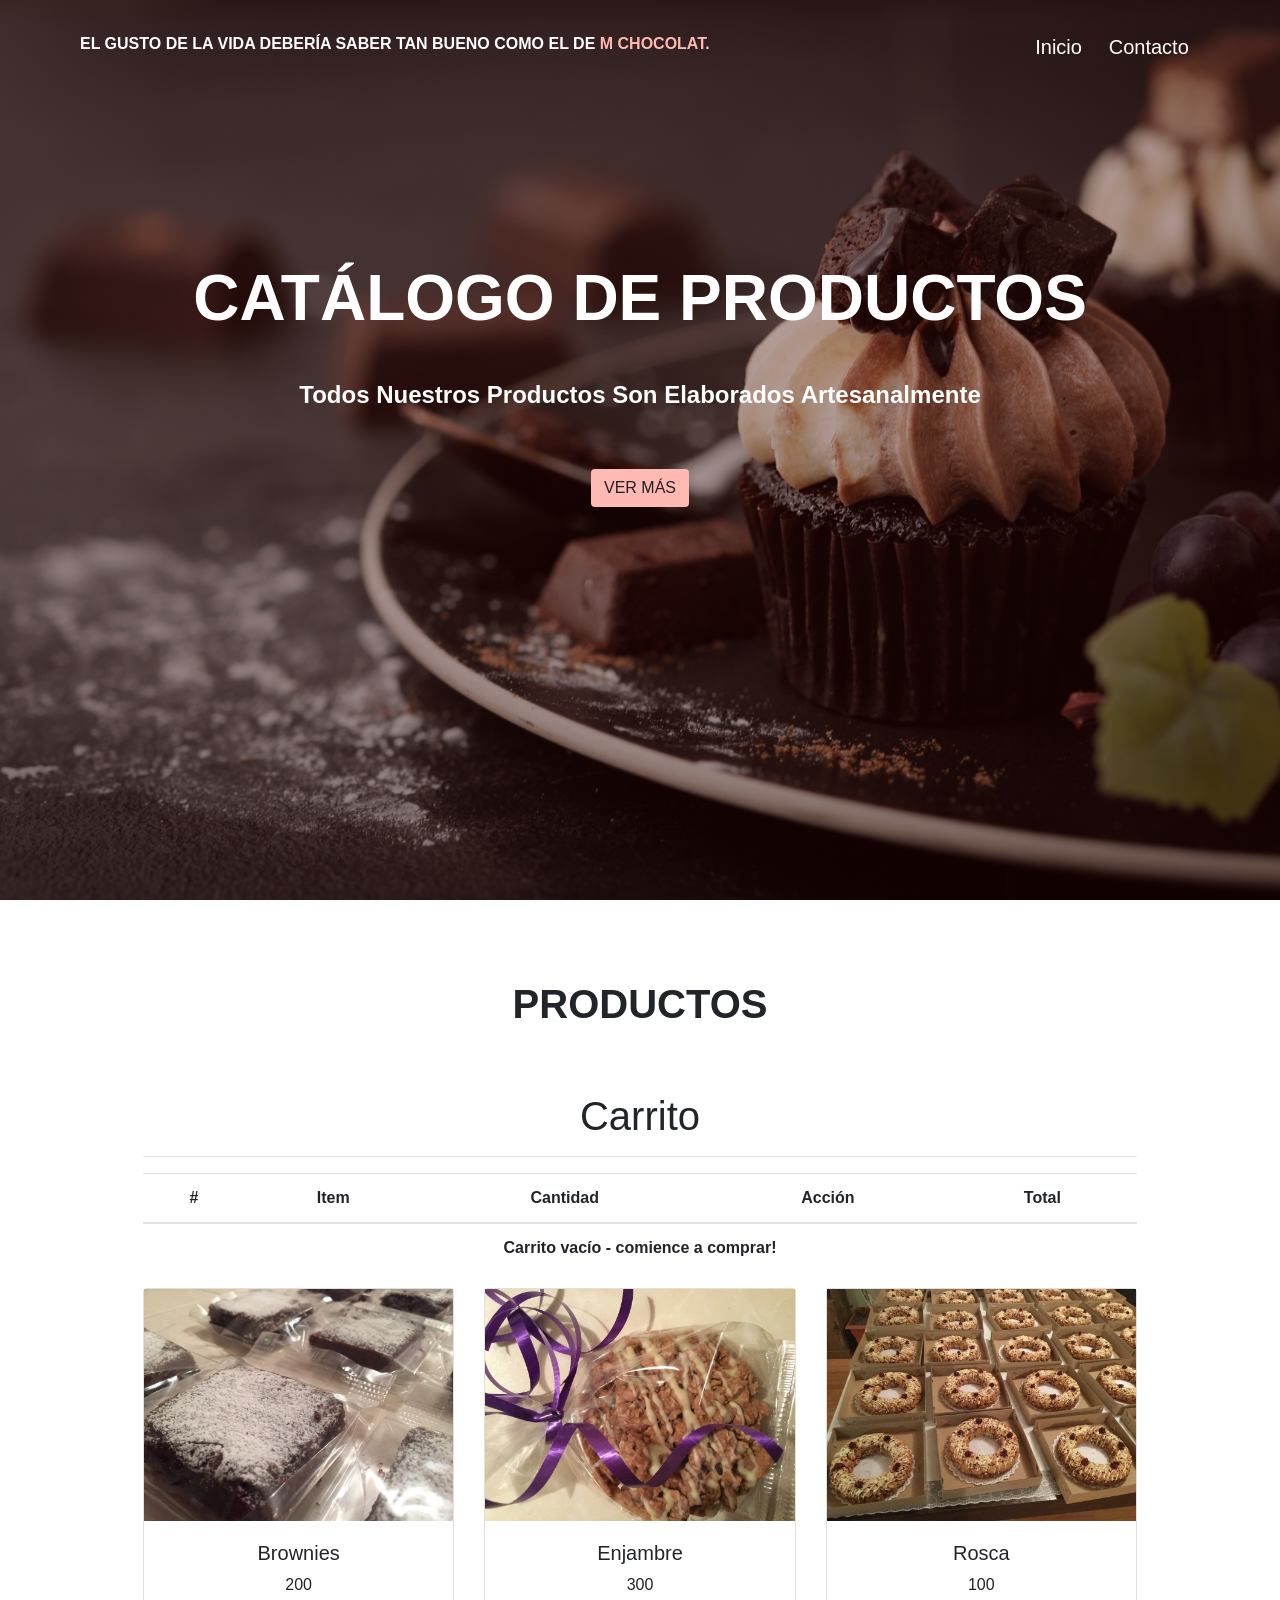
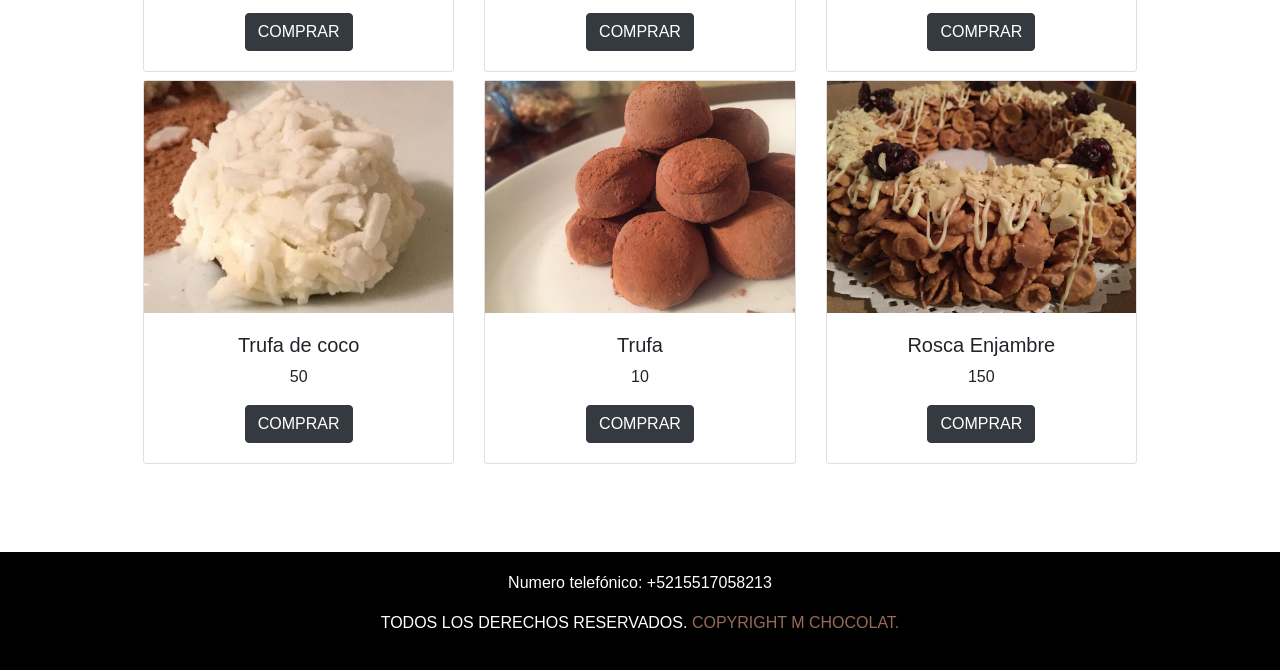
==== productos.html @ 5bb734d4 "Version 1.0" ====
<!DOCTYPE html>
<html lang="en">

<head>
    <meta charset="UTF-8">
    <meta http-equiv="X-UA-Compatible" content="IE=edge">
    <meta name="viewport" content="width=device-width, initial-scale=1.0">
    <title>Catalogo de Productos</title>
    <link rel="stylesheet" href="style.css">
    <link rel="stylesheet" href="https://maxcdn.bootstrapcdn.com/bootstrap/4.0.0/css/bootstrap.min.css" integrity="sha384-Gn5384xqQ1aoWXA+058RXPxPg6fy4IWvTNh0E263XmFcJlSAwiGgFAW/dAiS6JXm" crossorigin="anonymous">
</head>

<body>
    <div id="primera-seccion-productos">
        <div id="barra-navegacion">
            <p id="logo">El gusto de la vida debería saber tan bueno como el de <span style="color: #FFB9B3;">M
                    Chocolat.</span></p>
            <nav>
                <a href="index.html">Inicio</a>
                <a href="contacto.html">Contacto</a>
            </nav>
    </div>      
    
        <div id="primera-seccion-contenido">
            <br>
            <h1>Catálogo de productos</h1>
            <p>Todos nuestros productos son elaborados artesanalmente</p>
            <br><br>
            <a href="#tercera-seccion" class="btn">Ver más</a>
        </div>
    </div>

    <div id="tercera-seccion">
        <div id="titulo">
            <h2>Productos</h2>
            <br>
        </div>
        <div id="container-tercera-seccion">
            <div class="container">
                <h1>Carrito</h1>
                <hr>
        
                <table class="table">
                    <thead>
                      <tr>
                        <th scope="col">#</th>
                        <th scope="col">Item</th>
                        <th scope="col">Cantidad</th>
                        <th scope="col">Acción</th>
                        <th scope="col">Total</th>
                      </tr>
                    </thead>
                    <tbody id="items"></tbody>
                    <tfoot>
                      <tr id="footer">
                        <th scope="row" colspan="5">Carrito vacío - comience a comprar!</th>
                      </tr>
                    </tfoot>
                  </table>
        
                <div class="row" id="cards"></div>
    
                <template id="template-footer">
                    <th scope="row" colspan="2">Total productos</th>
                    <td>10</td>
                    <td>
                        <button class="btn btn-danger btn-sm" id="vaciar-carrito">
                            vaciar todo
                        </button>
                    </td>
                    <td class="font-weight-bold">$ <span>5000</span></td>
                </template>
                
                <template id="template-carrito">
                  <tr>
                    <th scope="row">id</th>
                    <td>Café</td>
                    <td>1</td>
                    <td>
                        <button class="btn btn-info btn-sm">
                            +
                        </button>
                        <button class="btn btn-danger btn-sm">
                            -
                        </button>
                    </td>
                    <td>$ <span>500</span></td>
                  </tr>
                </template>
            
                <template id="template-card">
                    <div class="col-12 mb-2 col-md-4">
                      <div class="card">
                          <img src="" alt="" class="img-card">
                        <div class="card-body">
                          <h5>Titulo</h5>
                          <p>precio</p>
                          <button class="btn btn-dark">Comprar</button>
                        </div>
                      </div>
                    </div>
                </template>
            </div>
        </div>
        
    </div>
            
    <footer>
        <p>Numero telefónico: +5215517058213</p>
        <p>TODOS LOS DERECHOS RESERVADOS. <span style="color: #966B5A;">COPYRIGHT M CHOCOLAT.</span></p>
    </footer>

    <script src="app.js"></script>
</body>

</html>
---- style.css ----
html{
    scroll-behavior: smooth;
}

body{
    box-sizing: border-box;
    margin: 0;
    padding: 0;
    height: 100vh !important;
    font-family: 'Noto Sans', sans-serif;
    color: #222222;
}

/* comienza clases reutilizables */

.btn{
    text-decoration: none;
    color: #222222;
    font-size: 0.8rem;
    font-family: 'Montserrat', sans-serif;
    text-transform: uppercase;
    font-weight: 700;
    background-color: #FFB9B3;
    padding: 1rem 2rem;
    border-radius: 20px;
    display: inline-block;

    /* Aplica para Flexbox */
    align-self: center;
}

.btn:hover{
    background-color: #ACECD5;
    transition: background-color .7s;
}

.frase {
    text-align: center;
}

/* terminan clases reutilizables */

/* comienza primera sección */

#primera-seccion {
    background: linear-gradient(rgba(68, 13, 13, 0.35), rgba(38,2,2,0.446)),url('./assets/fondos/primera_seccion/fondo-primera.jpg') no-repeat center/cover;
    background-attachment: fixed;
    height: 100vh;
    color: white;
}

#barra-navegacion {
    display: flex;
    flex-direction: row;
    justify-content: space-between;
    margin: auto 5rem;
    padding-top: 2rem;
    padding-bottom: 2rem;
}

#logo {
    margin: 0 0 20px 0;
    text-transform: uppercase;
    font-weight: 700;
    font-stretch: wider;
}

nav > a {
    text-decoration: none;
    color: white;
    padding-left: 0.7rem;
    padding-right: 0.7rem;
    font-size: 20px;
}

nav > a:hover {
    color: #ACECD5;
    transition: background-color .7s;
}

#primera-seccion-contenido {
    margin-top: 8rem;
    display: flex;
    flex-direction: column;
    text-align: center;
}

#primera-seccion-contenido > p {
    text-transform: capitalize;
    font-family: 'Montserrat', sans-serif;
    font-size: 1.5rem;
    margin-bottom: 0.5rem;
    font-weight: bold;
}

#primera-seccion-contenido > hr {
    width: 4.5rem;
    border-color: #ACECD5;
}

#primera-seccion-contenido > h1 {
    font-family: 'Montserrat', sans-serif;
    text-transform: uppercase;
    font-size: 4rem;
    font-weight: 700;
    margin-bottom: 2.5rem;
}

/* termina primera sección */

/* comienza segunda sección */

#segunda-seccion{
    background-color: #f4f5f9;
    min-height: 10rem;
    display: flex;
    flex-direction: column;
    justify-content: center;
    padding: 3rem;
    color: black;
    font-weight: bold;
    font-size: 22px;
}

/* termine segunda sección */

/* comienza tercera sección */

    #tercera-seccion{
        margin: auto;
        display: flex;
        flex-direction: column;
        width: 80%;
        padding-top: 5rem;
        padding-bottom: 5rem;
    }

    #titulo {
        margin-bottom: 2rem;
    }

    #titulo > h2 {
        text-transform: uppercase;
        text-align: center;
        font-family: 'Montserrat', sans-serif;
        font-size: 2.5rem;
        font-weight: 700;
    }

    #titulo > hr {
        width: 4.5rem;
        border-color: #ACECD5;
    }

    #container-tercera-seccion{
        text-align: center;
        display: flex;
        flex-direction: row;
    }

    .img-tercera {
        padding-right: 1rem;
        padding-left: 1rem;
    }

    .img-tercera > h6 {
        text-align: center;
        font-family: 'Montserrat', sans-serif;
        font-size: 1.3rem;
        font-weight: 700;
        margin-bottom: 1rem;
    }

    .img-tercer > p {
        margin-bottom: 2rem;
    }

    .img-tercera > img {
        max-width: 100%;
    }


/* termina tercera sección */

/* comienza cuarta sección */

    #cuarta-seccion{
        background: linear-gradient(rgba(0, 0, 0, 0.7), rgba(0,0,0,0.905)), url(./assets/fondos/cuarta_seccion/fondo_cuarta.jpg) no-repeat center/cover;
        background-attachment: fixed;
        height: 100vh;
        color: white;
        display: flex;
        flex-direction: column;
    }

    #contenedor {
        width: 80%;
        margin: auto;
        display: flex;
        flex-direction: row;
    }

    .mitad {
        width: 50%;
    }

    #cuarta-seccion-der > h3 {
        text-transform: uppercase;
        font-family: 'Montserrat', sans-serif;
        font-size: 2.5rem;
        font-weight: 700;
        margin-bottom: 1.5rem;
    }

    #cuarta-seccion-der > hr {
        width: 4.5rem;
        border-color: #ACECD5;
        margin-left: 0;
        margin-bottom: 3rem;
    }

    #cuarta-seccion-der > p {
        margin-bottom: 4rem;
    }

/* termina cuarta sección */

/* comienza quinta sección */

#quinta-seccion {
    width: 80%;
    margin: auto;
    display: flex;
    flex-direction: row;
    align-items: center;
    padding-top: 5rem;
    padding-bottom: 5rem;
}

#quinta-seccion-izquierda {
    flex: 1;
}

#quinta-seccion-izquierda > h3 {
    text-transform: uppercase;
    font-family: 'Montserrat', sans-serif;
    font-size: 2.5rem;
    font-weight: 700;
    margin-bottom: 1.5rem;
}

#quinta-seccion-izquierda > p {
    margin-bottom: 4rem;
    margin-right: 4rem;
}

#quinta-seccion-derecha {
    margin-top: 20px;
    flex: 2;
    display: grid;
    grid-template-columns: repeat(2,1fr);
    gap: 15px 10px;
    justify-items: center;
    align-items: center;
}

#quinta-seccion-derecha > img {
    max-width: 100%;
}

#quinta-seccion-izquierda > hr {
    width: 4.5rem;
    border-color: #ACECD5;
    margin-left: 0;
    margin-bottom: 3rem;
}

#quinta-seccion-derecha > img:hover{
    -webkit-transform:scale(1.3);transform:scale(1.3);
    overflow:hidden;
    /* filter: opacity(.9); */
    transition:  .8s; 
}

/* termina quinta sección */

/* comienza mi sexta sección */

#sexta-seccion{
    display: grid;
    grid-template-columns: repeat(3, 1fr);
    grid-area: center;
    margin: 50px 0 120px 0;
    justify-items: center;
}

#sexta-seccion-derecha{  
    grid-column: 2/3;
}

/* termina sexta sección */

/* Footer */

footer {
    background-color: black;
    color: white;
    padding-top: 1.2rem;
    padding-bottom: 1.2rem;
    display: flex;
    flex-direction: column;
    text-align: center;
}

/* Termina Footer */

/* CONTACTO */

#primera-seccion-contacto{
    background: linear-gradient(rgba(68, 13, 13, 0.35), rgba(38,2,2,0.446)),url('./assets/fondos/primera_seccion/fondo-primera-contacto.jpg') no-repeat center/cover;
    background-attachment: fixed;
    height: 100vh;
    color: white;
}

.respuesta{
    font-size: 17px;
    font-weight: 100;
}

#contacto{
    display: grid;
    grid-template-rows: 1fr;
    justify-items: center;   
    position: relative;
}

#contacto p{
    font-size: 20px;
    margin: 20px 5px 0 5px;
    font-family: 'Montserrat', sans-serif;
    text-align: center;
}

#panel{
    width: 60%;
    border: 1px solid black;
    border-radius: 15px;
    padding: 10px 45px 20px;
    margin-top: 50px;
    margin-bottom: 50px;
    margin-left: auto;
    margin-right: auto;
    background-color: white;
    box-shadow: 0px 5px 10px #000;
    grid-row: 1/2a;
    
}

#panel > h3{
    font-family: 'Montserrat', sans-serif;
    font-size: 2rem;
    font-weight: bold;
}

#mapa{
    /* padding: 5%px 5%px 2%px; */
    margin: 70px 0 170px 0;
    grid-row: 2/3;
}

#mapa > img{
    max-width: 100%;
    /* border-radius: 15px;
    border: 1px solid black; */
    box-shadow: 0px 5px 10px #000;
}

#formulario{
    text-align: left;
    font-family: 'Montserrat', sans-serif;
}

#formulario > label, #formulario textarea{
    font-size: 1.5rem;
    font-weight: bold;
}

#formulario > input[type="text"], #formulario textarea{
    font-size: 1rem;
    width: 100%;
    border: 0;
    border-bottom: 2px solid black;
    padding: 7px 6px;
    resize: none;
    margin-bottom: 5%;
}

#formulario > input[type="text"]:focus, #formulario textarea{
    outline: none;
}
/* TERMINA CONTACTO */

/* PRODUCTOS */

#primera-seccion-productos{
    background: linear-gradient(rgba(68, 13, 13, 0.35), rgba(38,2,2,0.446)),url('./assets/fondos/primera_seccion/fondo-primera-productos.jpg') no-repeat center/cover;
    background-attachment: fixed;
    height: 100vh;
    color: white;
}
/* TERMINAPRODUCTOS */



@media(max-width:600px){
    #primera-seccion{
        padding-left: 1rem;
        padding-right: 1rem;
    }

    #barra-navegacion{
        display: flex;
        flex-direction: column;
        justify-content: center;
        margin: auto;
        padding-top: 2rem;
        padding-bottom: 0;
    }

    #barra-navegacion > p,
    nav {
        text-align: center;
    }

    #primera-seccion-contenido{
        margin-top: 2.5rem;
    }

    #primera-seccion-contenido > h1{
        font-size: 2.5rem;
    }

    /*Tercera seccion*/

    #tercera-seccion {
        padding-top: 2rem;
        padding-bottom: 2rem;
        width: 90%;
    } 

    #container-tercera-seccion {
        text-align: center;
        display: flex;
        flex-direction: column;
        justify-content: space-between;
    }

    .img-tercera {
        margin-bottom: 2rem;
    }

    .img-tercera > img {
        max-width: 100%;
    }

    /*Cuarta Seccion*/

    #cuarta-seccion-izq {
        display: none;
    }

    #cuarta-seccion-der{
        width: 100%;
    }

    /*Quinta Seccion*/
    #quinta-seccion {
        width: 80%;
        margin: auto;
        display: flex;
        flex-direction: column;
        align-items: center;
        padding-top: 2rem;
        padding-bottom: 2rem;
    }

    #quinta-seccion-derecha{
        flex: 1;
        display: grid;
        grid-template-rows: repeat(4, 1fr);
        grid-template-columns: 1fr;
        gap: 15px 10px;
        justify-items: center;
        align-items: center;
    }

}
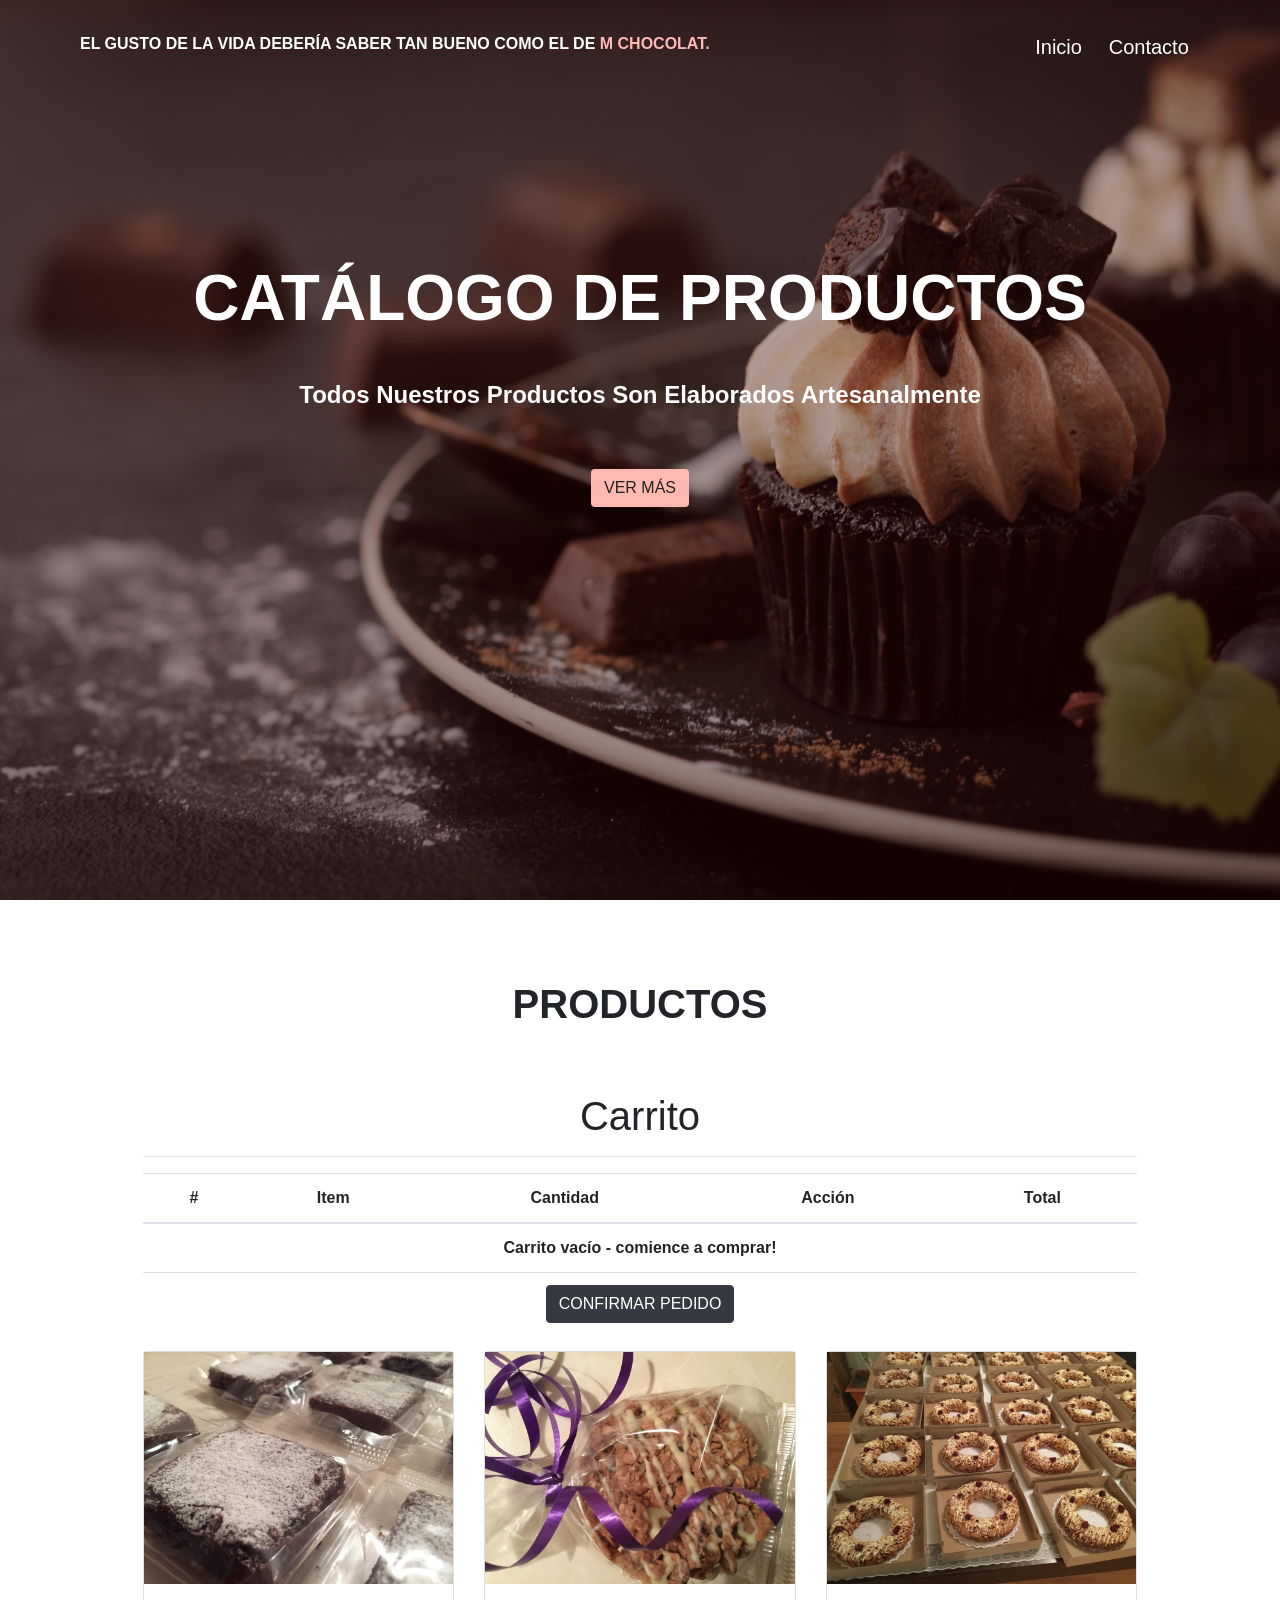
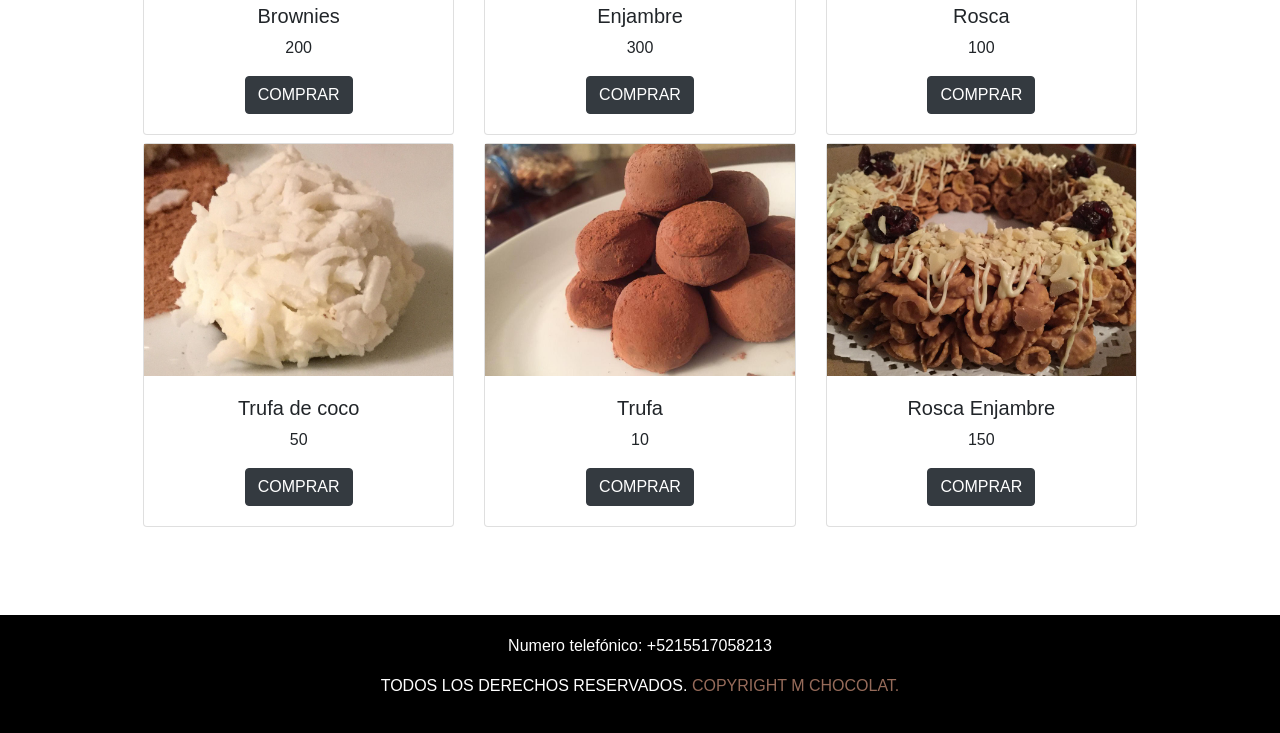
==== commit 46a6ed16: "Version 1.1 (boton de confirmar compra agregado)" ====
--- a/productos.html
+++ b/productos.html
@@ -55,6 +55,9 @@
                       <tr id="footer">
                         <th scope="row" colspan="5">Carrito vacío - comience a comprar!</th>
                       </tr>
+                      <th scope="row" colspan="5">
+                        <input type="button" value="Confirmar pedido" onclick="comprar()" onclick="location.reload()" class="btn btn-dark">
+                      </th>
                     </tfoot>
                   </table>
         
--- a/style.css
+++ b/style.css
@@ -24,7 +24,6 @@
     padding: 1rem 2rem;
     border-radius: 20px;
     display: inline-block;
-
     /* Aplica para Flexbox */
     align-self: center;
 }
@@ -409,7 +408,8 @@
     height: 100vh;
     color: white;
 }
-/* TERMINAPRODUCTOS */
+
+/* TERMINA PRODUCTOS */
 
 
 
